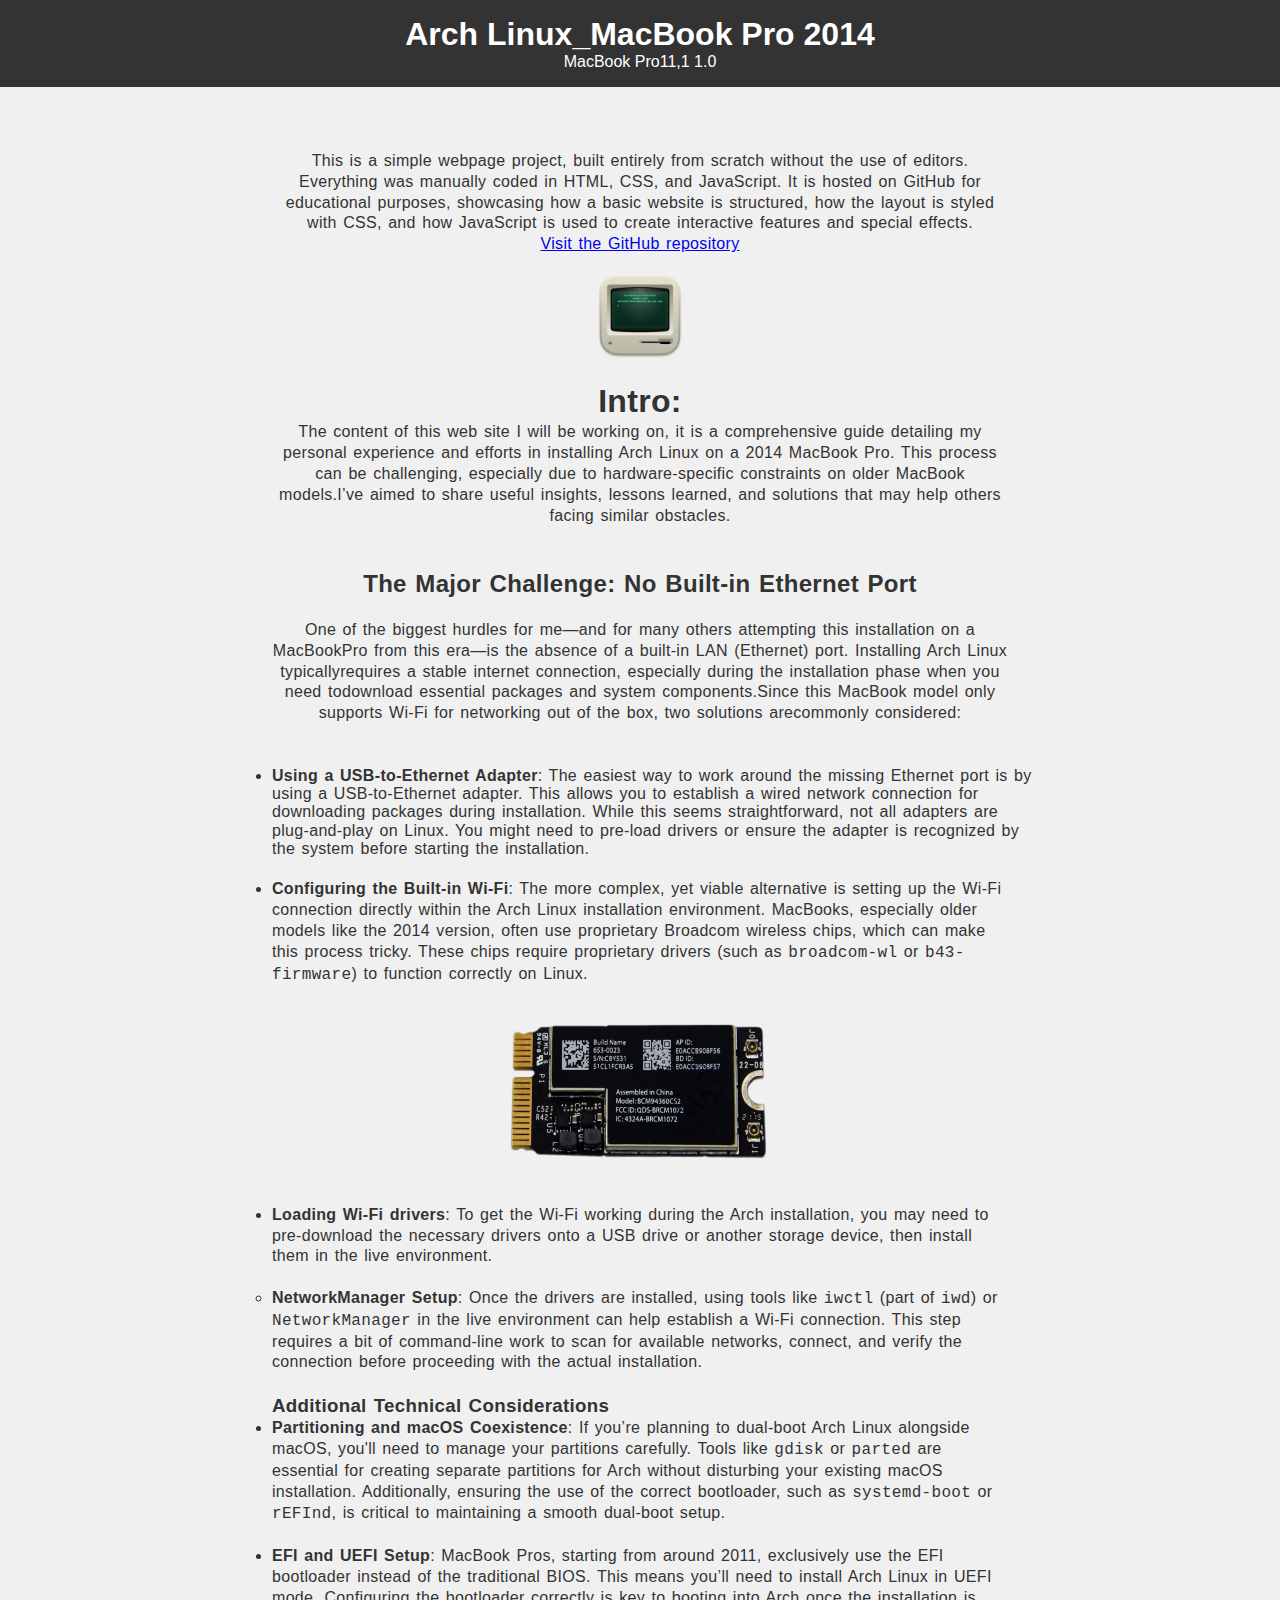
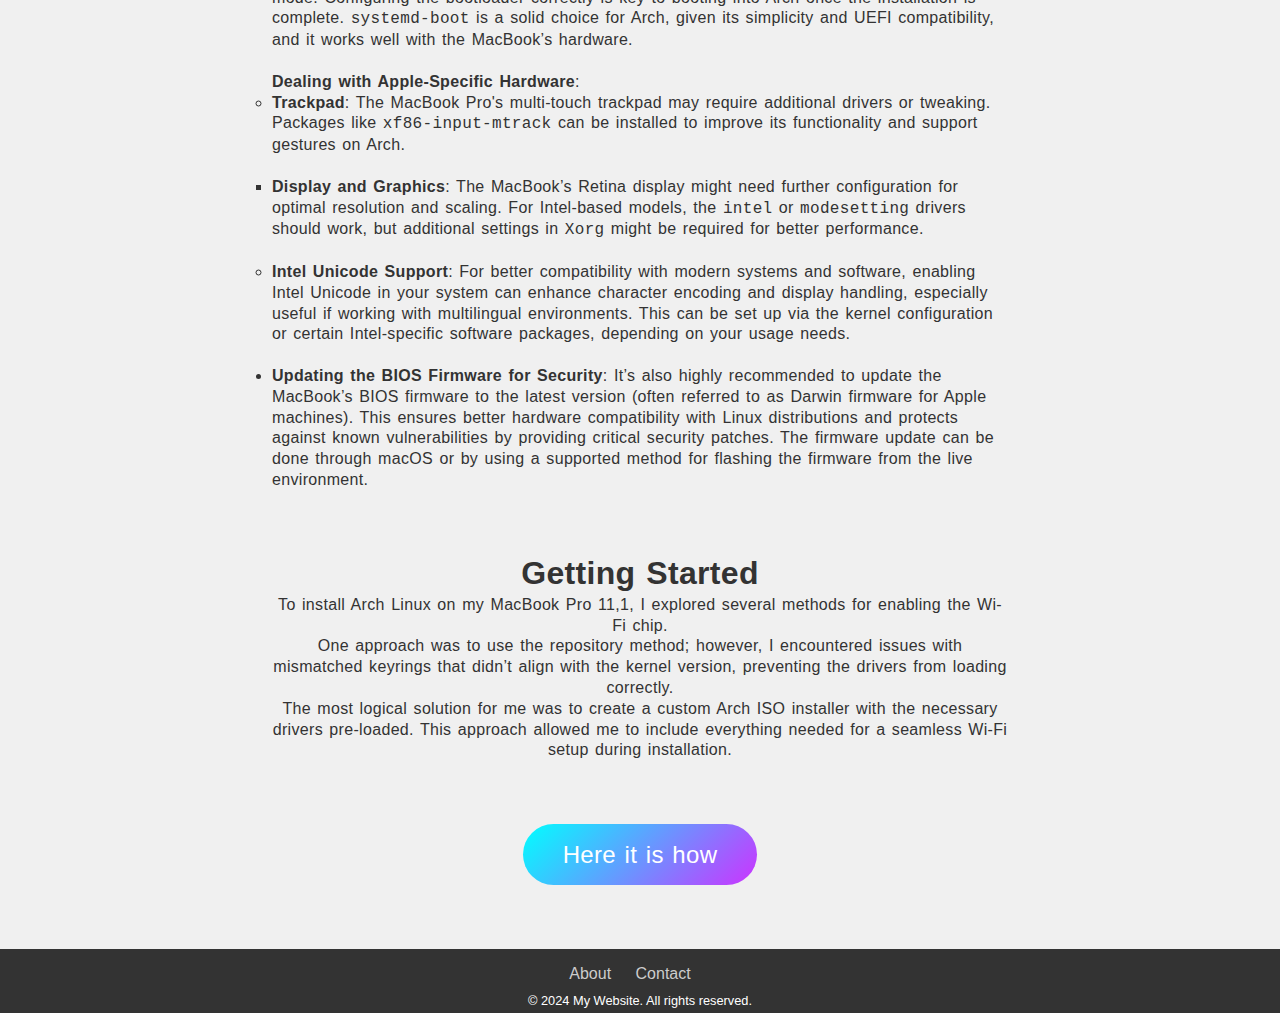
==== index.html @ cce220aa "css button gradient, bcm43img, containers hit area sorted" ====
<!DOCTYPE html>
<html lang="en">
<head>
    <meta charset="UTF-8">
    <meta name="viewport" content="width=device-width, initial-scale=1.0">
    <title>My Website</title>
    <link rel="stylesheet" href="css/layout.css">
    <link rel="stylesheet" href="css/animations.css">
    <link rel="stylesheet" href="css/logo.css">
    <link rel="stylesheet" href="css/utils.css">
    <link rel="stylesheet" href="css/glow-button.css">
    <link rel="stylesheet" href="css/img.css">

    <!--   <link rel="stylesheet" href="css/blend-image.css"> -->
 <!-- Gsap library from CDN -->
    <script src="https://cdnjs.cloudflare.com/ajax/libs/gsap/3.12.2/gsap.min.js"></script>
</head>
<body>
    <header>
        <h1>Arch Linux_MacBook Pro 2014</h1>
        <p> MacBook Pro11,1  1.0</p>
    </header>

    <main>
        <p>This is a simple webpage project, built entirely from scratch without the use of editors. Everything was manually coded in HTML, CSS, and JavaScript. It is hosted on GitHub for educational purposes, showcasing how a basic website is structured, how the layout is styled with CSS, and how JavaScript is used to create interactive features and special effects.</p>
          <a href="https://github.com/jekomaster/jekomaster.github.io.git" target="_blank">Visit the GitHub repository</a></p>
          <div class="logo-hit-area"id="logo-container">
            <img src="images/logo.png" alt="Logo" class="logo-animation" id="logo" draggable="false">
          </div>
          <h1>Intro:</h1>
          <p align="center">The content of this web site I will be working on, it is a comprehensive guide
detailing my personal experience and efforts in installing Arch Linux
on a 2014 MacBook Pro. This process can be challenging, especially
due to hardware-specific constraints on older MacBook models.I’ve
aimed to share useful insights, lessons learned, and solutions that
may help others facing similar obstacles.</p><br></br>
<h2 class="western" align="center">The Major Challenge: No Built-in
  Ethernet Port</h2></br>
<p align="center">One of the biggest hurdles for me—and for many
others attempting this installation on a MacBookPro from this era—is
the absence of a built-in LAN (Ethernet) port. Installing Arch Linux
typicallyrequires a stable internet connection, especially during the
installation phase when you need todownload essential packages and
system components.Since this MacBook model only supports Wi-Fi for
networking out of the box, two solutions arecommonly considered:</p>
<p align="center"><br/>
<br/>

</p>
<ul>
	<li><p align="left" style="line-height: 115%; margin-right: -0.25in; margin-bottom: 0in; background: transparent; page-break-before: auto">
	<strong>Using a USB-to-Ethernet Adapter</strong>: The easiest way to
	work around the missing Ethernet port is by using a USB-to-Ethernet
	adapter. This allows you to establish a wired network connection for
	downloading packages during installation. While this seems
	straightforward, not all adapters are plug-and-play on Linux. You
	might need to pre-load drivers or ensure the adapter is recognized
	by the system before starting the installation. 
    </p></br>
	</p>
	<p align="justify" style="margin-bottom: 0in"></p></li>
	<li><p align="left" style="margin-bottom: 0in"><strong>Configuring
	the Built-in Wi-Fi</strong>: The more complex, yet viable
	alternative is setting up the Wi-Fi connection directly within the
	Arch Linux installation environment. MacBooks, especially older
	models like the 2014 version, often use proprietary Broadcom
	wireless chips, which can make this process tricky. These chips
	require proprietary drivers (such as <code>broadcom-wl</code> or
	<code>b43-firmware</code>) to function correctly on Linux. 
	</p></li>
</ul>
    <div class="logo-hit-area">
     <img id="sourceImage" src="images/bcm4360.png" class="resized-image" draggable="false">
    </div>
    <!-- <canvas id="canvas"></canvas>    -->
  </li>
		</p>
	<ul>
		<li><p align="left" style="margin-bottom: 0in"><strong>Loading
		Wi-Fi drivers</strong>: To get the Wi-Fi working during the Arch
		installation, you may need to pre-download the necessary drivers
		onto a USB drive or another storage device, then install them in
		the live environment. 
		</p></li>
	</ul>
</ul>
<p align="left" style="margin-bottom: 0in"><br/>
</p>
<ul>
	<ul>
		<li><p align="left"><strong>NetworkManager Setup</strong>: Once the
		drivers are installed, using tools like <code>iwctl</code> (part of
		<code>iwd</code>) or <code>NetworkManager</code> in the live
		environment can help establish a Wi-Fi connection. This step
		requires a bit of command-line work to scan for available networks,
		connect, and verify the connection before proceeding with the
		actual installation. 
      </p></br>
		<p align="justify"></p></li>
	</ul>
</ul>
<h3 class="western" align="left">Additional Technical Considerations</h3>
<ul>
	<li><p align="left" style="margin-bottom: 0in"><strong>Partitioning
	and macOS Coexistence</strong>: If you’re planning to dual-boot
	Arch Linux alongside macOS, you'll need to manage your partitions
	carefully. Tools like <code>gdisk</code> or <code>parted</code> are
	essential for creating separate partitions for Arch without
	disturbing your existing macOS installation. Additionally, ensuring
	the use of the correct bootloader, such as <code>systemd-boot</code>
	or <code>rEFInd</code>, is critical to maintaining a smooth
	dual-boot setup. 
    </p></br>
	<p align="left" style="margin-bottom: 0in"></p></li>
	<li><p align="left" style="margin-bottom: 0in"><strong>EFI and UEFI
	Setup</strong>: MacBook Pros, starting from around 2011, exclusively
	use the EFI bootloader instead of the traditional BIOS. This means
	you’ll need to install Arch Linux in UEFI mode. Configuring the
	bootloader correctly is key to booting into Arch once the
	installation is complete. <code>systemd-boot</code> is a solid
	choice for Arch, given its simplicity and UEFI compatibility, and it
	works well with the MacBook’s hardware. 
	</p></li>
</ul>
<p align="left" style="margin-bottom: 0in"><br/>
<ul>
	<li style="display: block"><p align="left" style="margin-bottom: 0in">
	<strong>Dealing with Apple-Specific Hardware</strong>: 
	</p>
	<ul>
		<li><p align="left" style="margin-bottom: 0in"><strong>Trackpad</strong>:
		The MacBook Pro's multi-touch trackpad may require additional
		drivers or tweaking. Packages like <code>xf86-input-mtrack</code>
		can be installed to improve its functionality and support gestures
		on Arch. 
		</p></li></br>
	<ul>
		<li><p align="left" style="margin-bottom: 0in"><strong>Display and
		Graphics</strong>: The MacBook’s Retina display might need
		further configuration for optimal resolution and scaling. For
		Intel-based models, the <code>intel</code> or <code>modesetting</code>
		drivers should work, but additional settings in <code>Xorg</code>
		might be required for better performance. 
		</p>
		<p align="left"></p></li>
	</ul>
</ul>
<br/>
	<ul>
		<li><p align="left" style="margin-bottom: 0in"><strong>Intel Unicode Support</strong>: For better compatibility with modern systems and software, enabling Intel Unicode in your system can enhance character encoding and display handling, especially useful if working with multilingual environments. This can be set up via the kernel configuration or certain Intel-specific software packages, depending on your usage needs.
		</p>
		<p align="left"></p></li>
	</ul>
</ul>
<br/>
<ul>
<li><p align="left" style="margin-bottom: 0in"><strong>Updating the BIOS Firmware for Security</strong>: It’s also highly recommended to update the MacBook’s BIOS firmware to the latest version (often referred to as Darwin firmware for Apple machines). This ensures better hardware compatibility with Linux distributions and protects against known vulnerabilities by providing critical security patches. The firmware update can be done through macOS or by using a supported method for flashing the firmware from the live environment.		</p>
		<p align="left"></p></li>
	</ul>
</ul>
<h2 class="western" align="left"><br/>
<br/>
</h2>
<ul>
  <h1>Getting Started</h1>
<p>To install Arch Linux on my MacBook Pro 11,1, I explored several methods for enabling the Wi-Fi chip.
<br>
One approach was to use the repository method; however, I encountered issues with mismatched keyrings that didn’t align with the kernel version, preventing the drivers from loading correctly.<br>
The most logical solution for me was to create a custom Arch ISO installer with the necessary drivers pre-loaded. This approach allowed me to include everything needed for a seamless Wi-Fi setup during installation.</p>
	</ul>
</ul>
<h2 class="western" align="left"><br/>
<br/>
</h2>
 <div class="button-container">
        <a href="nextpage.html" class="glow-button">
            <span>Here it is how</span>
        </a>
    </div>
</body>
</html>
             <!-- Link to the folder -->
             <!-- <p>
           <a href="data/doc.txt">Data Files</a> --This links to the "data" folder -->
    </main>

    <footer>
       <nav>
        <ul>
            <li><a href="about.html">About</a></li>
            <li><a href="contact.html">Contact</a></li>
<!--            <li><a href="portfolio.html">Portfolio</a></li> -->
        </ul>
    </nav>
        <p>© 2024 My Website. All rights reserved.</p>
    </footer>

    <script type="module" src="js/main.js"></script>
      <script src="js/dark-mode.js"></script>


</body>
</html>
---- css/layout.css ----
/* layout.css */
body {
    font-family: Arial, sans-serif;
    margin: 0;
    padding: 0;
    background-color: #f0f0f0;
    color: #333;
}

header {
    background-color: #333;
    color: #fff;
    text-align: center;
    padding: 1em 0;
}

/* Dark Mode Styles */
body.dark-mode {
    background-color: #121212; /* Dark background */
    color: #f0f0f0; /* Light text */
}

header.dark-mode, footer.dark-mode {
    background-color: #1f1f1f; /* Darker header/footer background */
    color: #f0f0f0;
}

main {
    margin: 2em auto;
    padding: 2em;
    max-width: 800px;
    font-size: 16px;
    line-height: 1.3;
    font-family: 'Arial', sans-serif;
    text-align: center;
    text-indent: 0em;
  /*  background-color: #f0f0f0; */
  /*  border: 1px solid #333; */
  /*  box-shadow: 0 1px 8px rgba(0, 0, 0, 0.1); */
    letter-spacing: 0.02em;
    word-spacing: 0.1em;
}
    
/* Ensure the content area grows and takes the remaining space */
#content {
    flex-grow: 1;
}

/* Style the footer */
footer {
    background-color: #333;
    color: #fff;
    text-align: center;
    padding: 1em 0;
    width: 100%;
    bottom: 0;
}

/* Additional styling for the footer */
footer nav ul {
    list-style-type: none;
    padding: 0;
    margin: 0;
}

footer nav ul li {
    display: inline;
    margin-right: 20px;
}

footer nav a {
    text-decoration: none;
    color: #ccc;
}

footer nav a:hover {
    text-decoration: underline;
}

footer p {
    margin-top: 10px;
    font-size: 0.8em;
}    margin-right: 0;
}

footer nav a {
    text-decoration: none;
    color: #773;
}

footer nav a:hover {
    text-decoration: underline;
}

footer p {
    margin-top: 10px;
    font-size: 0.8em; /* Corrected font size */
}
---- css/animations.css ----
/* animations.css */
/* Define the bounce animation */
@keyframes bounce {
    0%, 100% {
        transform: translateY(0);
    }
    50% {
        transform: translateY(-30px); /* Bounce up */
    }
}

.bounce {
    animation: bounce 0.8s ease-in-out;
}

/* Style for explosion particles */
.particle {
    position: absolute;
    width: 10px;
    height: 10px;
    background-color: yellow;
    border-radius: 80%;
    box-shadow: 0 0 10px #00ffff, 0 0 20px #00ffff, 0 0 30px #00ffff;
}
---- css/logo.css ----
/* logo.css */
/* Add padding around the logo to increase clickable area */
.logo-hit-area {
    padding: 10px;
    display: inline-block;
    user-select: none; /* Prevent text selection */
    cursor: pointer;
}

img {
    max-width: 100px;
    cursor: pointer;
}
---- css/utils.css ----
/* utils.css */
* {
    margin: 0;
    padding: 0;
    box-sizing: border-box;
}

.user-select-none {
    user-select: none;
}

.text-center {
    text-align: center;
}
---- css/glow-button.css ----
/*body {
    background-color: #000; /* Dark background for contrast */
/*    display: flex;

/* General body styling 
body {
    background-color: #000; /* Dark background color for contrast (black) */
/*    display: flex; /* Flexbox layout to center the button */
/*    justify-content: center; /* Horizontally centers the button */
/*    align-items: center; /* Vertically centers the button */
/*    height: 100vh; /* Full viewport height */
/*    margin: 0; /* Remove default margins */
/*    font-family: Arial, sans-serif; /* Apply a standard font */
/*} 

/* Container for centering the button */
.button-container {
    text-align: center; /* Centers the text inside the container */
}

/* Styling for the button */
.glow-button {
    display: inline-block; /* Makes the button behave like an inline block */
    
    /* Gradient background color - you can change the colors here */
   background: linear-gradient(135deg, #0ff, #cc33ff); /* A colorful gradient: yellow, pink, and purple */
    :white-space: nowrap;
    padding: 15px 40px; /* Padding around the button text, first value is vertical (top/bottom), second is horizontal (left/right) */
    
    border-radius: 50px; /* Makes the button rounded */
    
    font-size: 24px; /* Size of the button text */
    
    color: #fff; /* White text color */
    
    text-decoration: none; /* Remove the underline from the button link */
    
    /* Shadow around the button - customize for different glow colors */
/*    box-shadow: 0px 4px 15px rgba(255, 204, 0, 0.8), /* Yellow glow */
/*                0px 6px 20px rgba(204, 51, 255, 0.8); /* Purple glow */
    
/*    position: relative; /* Required for the glow effect */
    
    /* Transition for smooth effects when hovering */
/*    transition: transform 0.3s ease, box-shadow 0.3s ease;
}

/* Hover state for the button - when a user moves the cursor over it */
.glow-button:hover {
    transform: scale(1.05); /* Slightly enlarges the button when hovered */
    
    /* Make the shadow stronger on hover */
    box-shadow: 0px 8px 25px rgba(255, 204, 0, 1), /* Brighter yellow */
                0px 12px 30px rgba(204, 51, 255, 1); /* Brighter purple */
}

/* Text inside the button */
.glow-button span {
    position: relative; /* To ensure the text stays above the background effects */
    z-index: 1; /* Ensures the text is above the glow background */
}

/* Glow effect around the button */
/*.glow-button::before {
    content: ''; /* Creates an empty element before the button to hold the glow effect */
    
/*    position: absolute; /* Absolutely positions it relative to the button */
/*    top: 0; /* Aligns to the top of the button */
/*    left: 0; /* Aligns to the left of the button */
    
/*    width: 100%; /* Full width of the button */
/*    height: 100%; /* Full height of the button */
    
/*    border-radius: 50px; /* Matches the rounded corners of the button */
    
    /* Creates a radial glow effect */
/*    background: radial-gradient(circle at 50% 50%, rgba(255, 255, 255, 0.5), transparent 50%);
    
    filter: blur(10px); /* Blurs the glow effect to create a smooth shine */
    
/*    z-index: 0; /* Places this behind the text but on top of the button */
    
/*    transition: opacity 0.3s ease; /* Smooth transition for the glow when hovering */
/*}

/* Change the glow's opacity when the button is hovered */
/*.glow-button:hover::before {
    opacity: 0.8; /* Makes the glow more visible on hover */
/*}
---- css/img.css ----
/* Ensure normal arrow cursor on hover */
#sourceImage {
    cursor: default; /* This forces the cursor to stay as the default pointer */
}
/* Ensure normal arrow cursor on the container and transparent areas */
.logo-hit-area {
    cursor: default; /* Ensures arrow cursor over the whole container, including image's transparent areas */
}

/*Explanation:
By applying cursor: default; 
to both the image (#sourceImage) and its container (.logo-hit-area),
you ensure that the cursor stays as the default arrow, 
even when it hovers over the transparent portions of the image.*/


.resized-image {
    max-width: 280px; /* Set maximum width */
    width: 100%;      /* Allow scaling based on parent container */
    height: auto;     /* Maintain aspect ratio */
    display: block;   /* Make the image a block element */
    margin: 20px auto; /* Center the image horizontally */
}
---- css/blend-image.css ----
/* Container for the image with overlay */
.overlay-container {

/* Container for the blended image */
.blend-container {
    position: relative;
    display: inline-block;
}


.blend-container img {
    width: 300px;
    height: auto;
    mix-blend-mode: lighten; /* or overlay, darken, lighten */
    display: block;
    margin: 20px auto;
    box-shadow: 0 4px 8px rgba(0, 0, 0, 1); /* Optional: shadow for depth */
    border-radius: 8px;
}
/* Optional: Adding a slight shadow or border to separate the image more clearly */
.blend-container img {
    box-shadow: 0 4px 8px rgba(0, 0, 0, 1); /* Optional shadow for depth */
    border-radius: 8px; /* Optional: rounding corners */
}
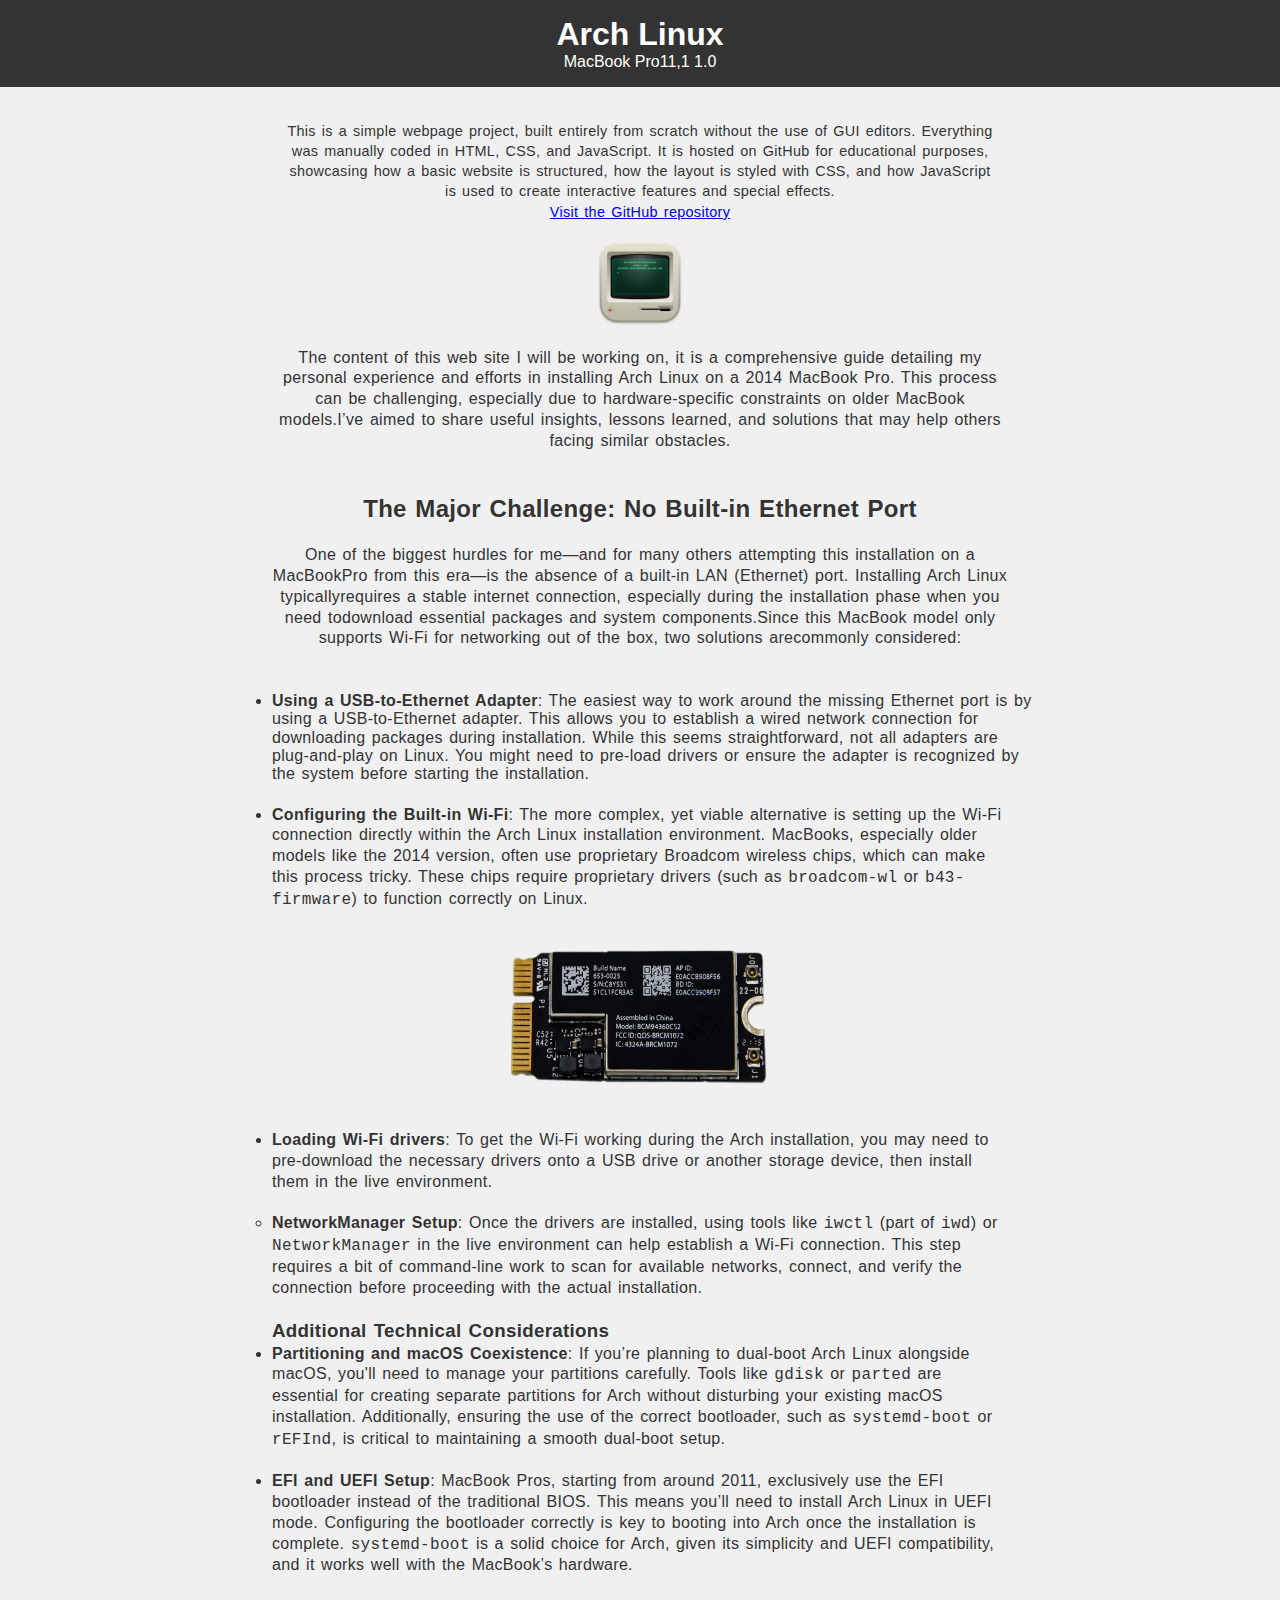
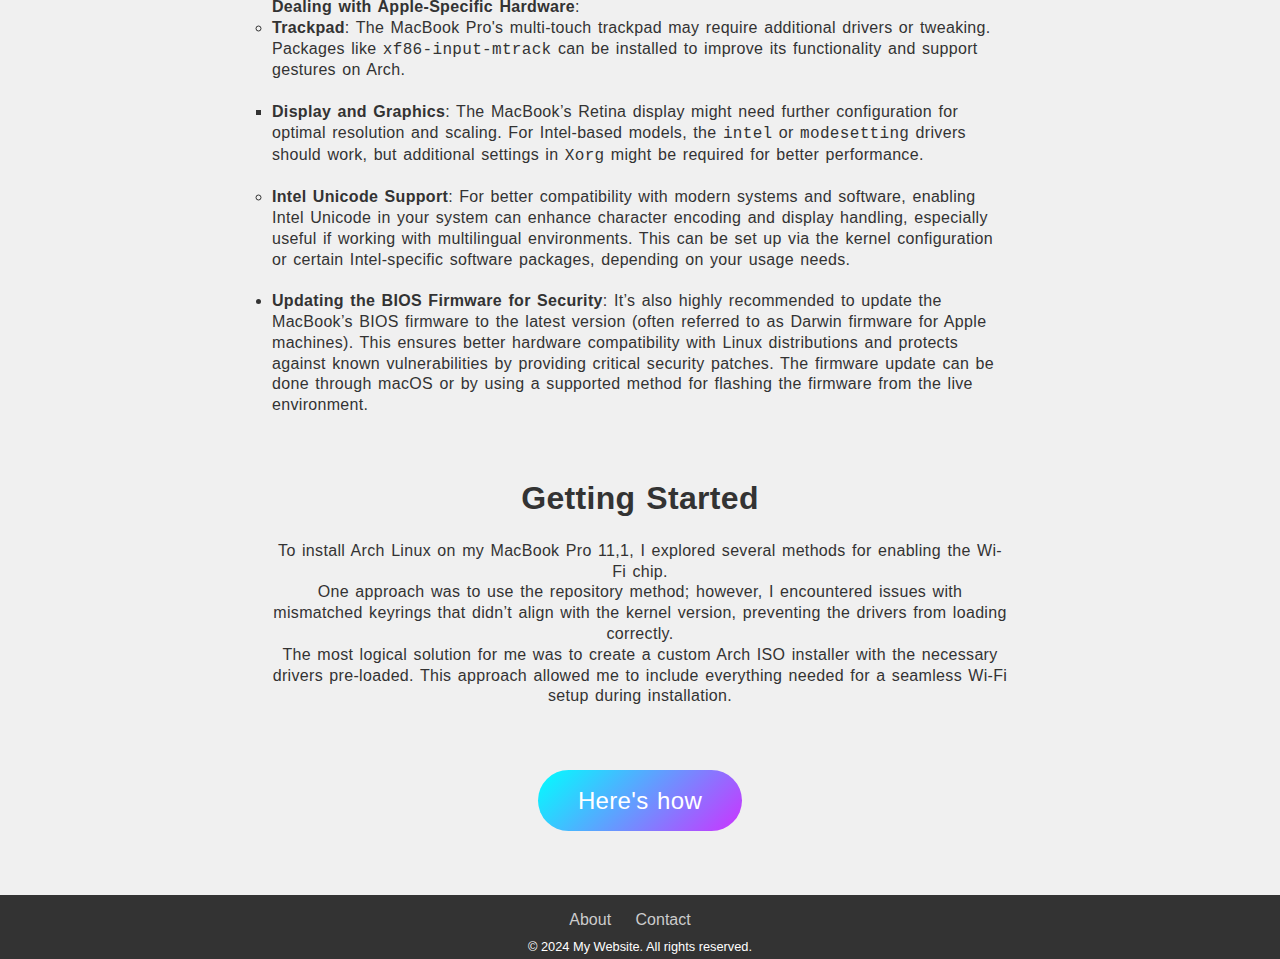
==== commit d6ff0185: "txt-section.css" ====
--- a/index.html
+++ b/index.html
@@ -10,24 +10,26 @@
     <link rel="stylesheet" href="css/utils.css">
     <link rel="stylesheet" href="css/glow-button.css">
     <link rel="stylesheet" href="css/img.css">
-
+    <link rel="stylesheet" href="css/txt-section.css">
     <!--   <link rel="stylesheet" href="css/blend-image.css"> -->
  <!-- Gsap library from CDN -->
     <script src="https://cdnjs.cloudflare.com/ajax/libs/gsap/3.12.2/gsap.min.js"></script>
 </head>
 <body>
     <header>
-        <h1>Arch Linux_MacBook Pro 2014</h1>
+        <h1>Arch Linux</h1>
         <p> MacBook Pro11,1  1.0</p>
     </header>
 
     <main>
-        <p>This is a simple webpage project, built entirely from scratch without the use of editors. Everything was manually coded in HTML, CSS, and JavaScript. It is hosted on GitHub for educational purposes, showcasing how a basic website is structured, how the layout is styled with CSS, and how JavaScript is used to create interactive features and special effects.</p>
+      <section class="intro-text">
+        <p>This is a simple webpage project, built entirely from scratch without the use of GUI editors. Everything was manually coded in HTML, CSS, and JavaScript. It is hosted on GitHub for educational purposes, showcasing how a basic website is structured, how the layout is styled with CSS, and how JavaScript is used to create interactive features and special effects.</p>
           <a href="https://github.com/jekomaster/jekomaster.github.io.git" target="_blank">Visit the GitHub repository</a></p>
+          </section>
           <div class="logo-hit-area"id="logo-container">
             <img src="images/logo.png" alt="Logo" class="logo-animation" id="logo" draggable="false">
           </div>
-          <h1>Intro:</h1>
+          <h1></h1>
           <p align="center">The content of this web site I will be working on, it is a comprehensive guide
 detailing my personal experience and efforts in installing Arch Linux
 on a 2014 MacBook Pro. This process can be challenging, especially
@@ -163,6 +165,7 @@
 </h2>
 <ul>
   <h1>Getting Started</h1>
+  <br>
 <p>To install Arch Linux on my MacBook Pro 11,1, I explored several methods for enabling the Wi-Fi chip.
 <br>
 One approach was to use the repository method; however, I encountered issues with mismatched keyrings that didn’t align with the kernel version, preventing the drivers from loading correctly.<br>
@@ -174,7 +177,7 @@
 </h2>
  <div class="button-container">
         <a href="nextpage.html" class="glow-button">
-            <span>Here it is how</span>
+            <span>Here's how</span>
         </a>
     </div>
 </body>
--- a/css/txt-section.css
+++ b/css/txt-section.css
@@ -0,0 +1,8 @@
+/* CSS to style the specific section below the header */
+.intro-text {
+    margin-top: -30px; /* Adjusts how close this text is to the header */
+    font-size: 0.9em; /* Adjusts font size only for this section (smaller size) */
+    line-height: 1.4; /* Adjust line spacing for better readability */
+    padding: 0 10px; /* Optional padding to adjust space around text */
+}
+
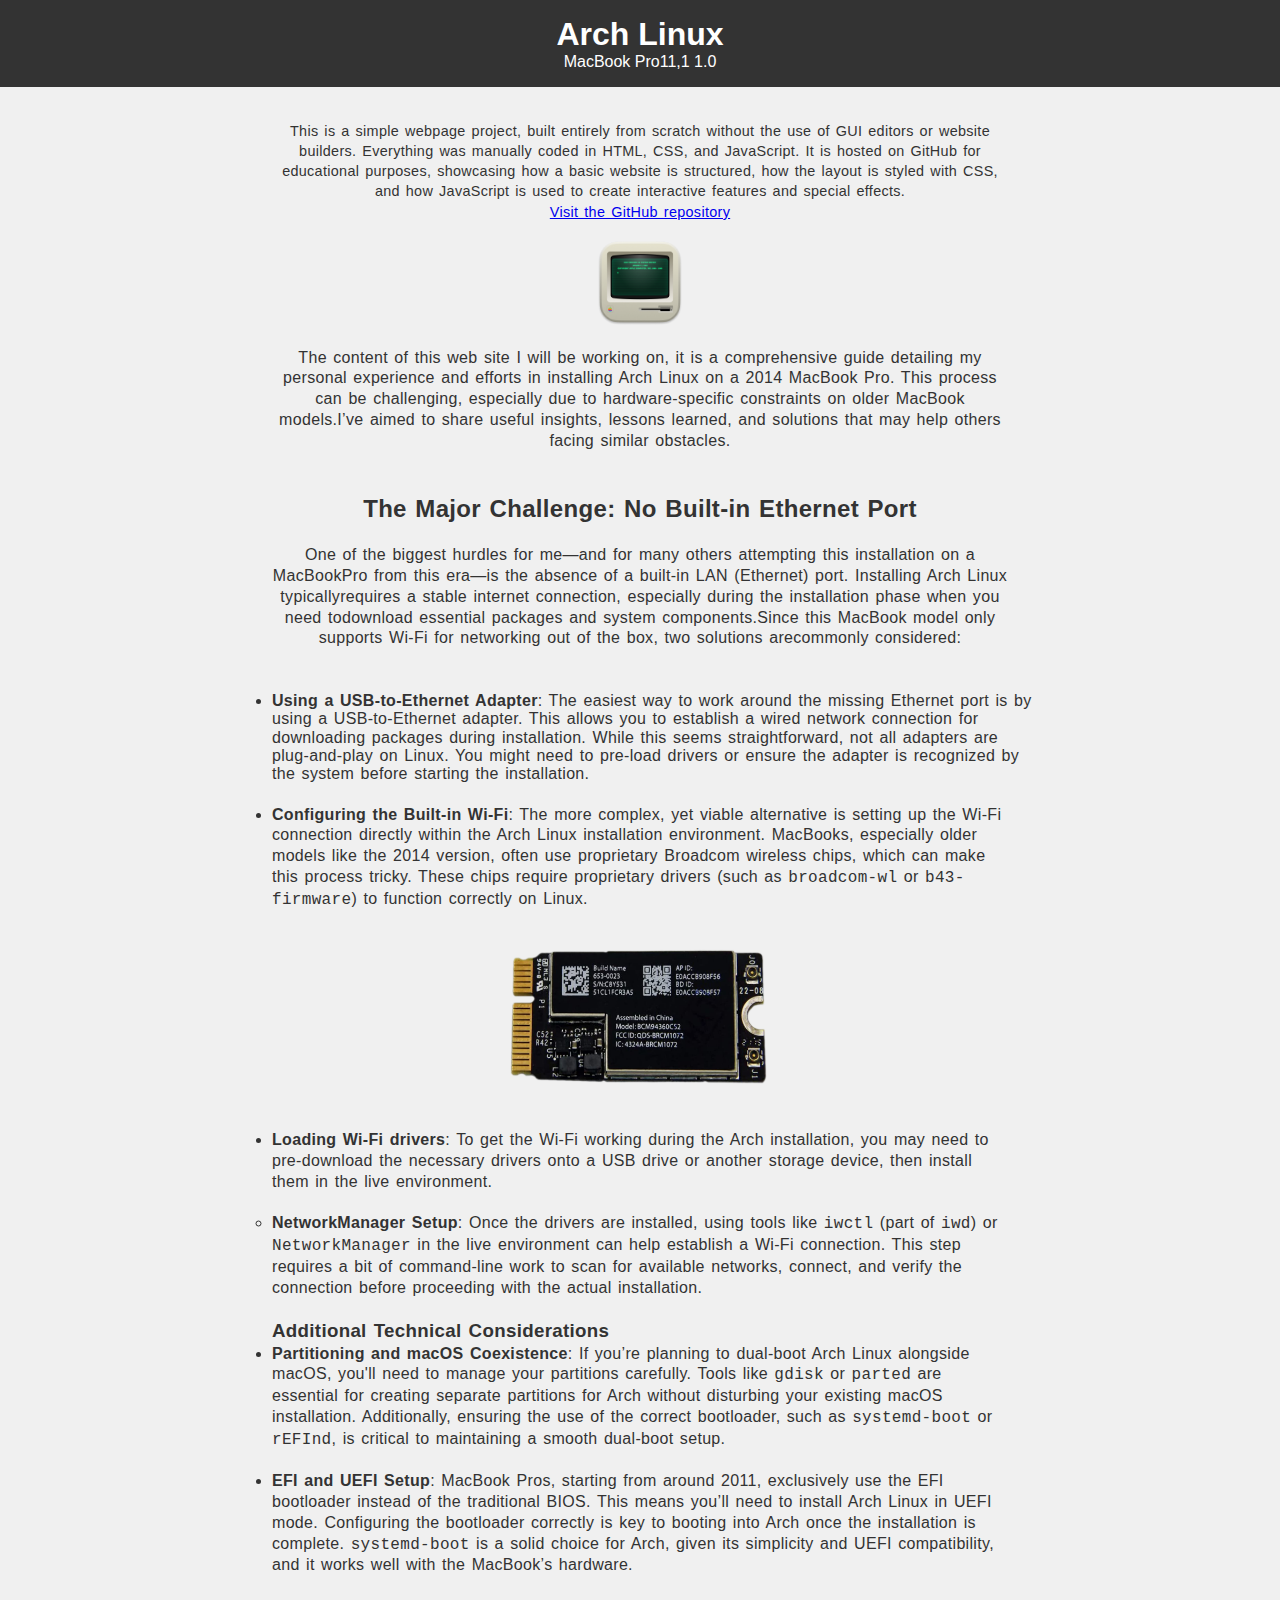
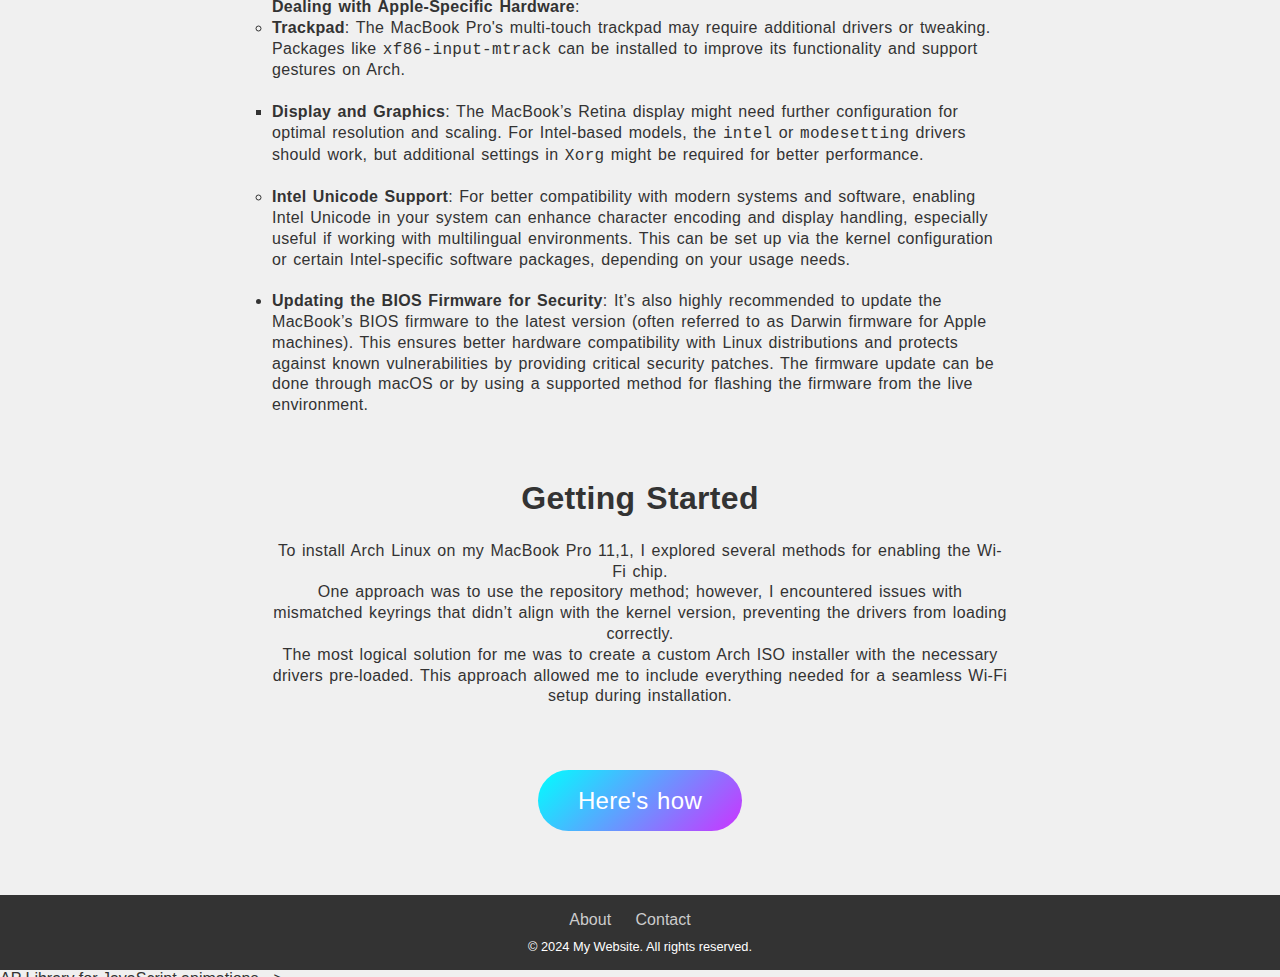
==== commit 8122b89c: ".md, contat.html, about.html" ====
--- a/index.html
+++ b/index.html
@@ -12,7 +12,7 @@
     <link rel="stylesheet" href="css/img.css">
     <link rel="stylesheet" href="css/txt-section.css">
     <!--   <link rel="stylesheet" href="css/blend-image.css"> -->
- <!-- Gsap library from CDN -->
+    <!-- GSAP Library for JavaScript animations -->
     <script src="https://cdnjs.cloudflare.com/ajax/libs/gsap/3.12.2/gsap.min.js"></script>
 </head>
 <body>
@@ -23,7 +23,7 @@
 
     <main>
       <section class="intro-text">
-        <p>This is a simple webpage project, built entirely from scratch without the use of GUI editors. Everything was manually coded in HTML, CSS, and JavaScript. It is hosted on GitHub for educational purposes, showcasing how a basic website is structured, how the layout is styled with CSS, and how JavaScript is used to create interactive features and special effects.</p>
+        <p>This is a simple webpage project, built entirely from scratch without the use of GUI editors or website builders. Everything was manually coded in HTML, CSS, and JavaScript. It is hosted on GitHub for educational purposes, showcasing how a basic website is structured, how the layout is styled with CSS, and how JavaScript is used to create interactive features and special effects.</p>
           <a href="https://github.com/jekomaster/jekomaster.github.io.git" target="_blank">Visit the GitHub repository</a></p>
           </section>
           <div class="logo-hit-area"id="logo-container">
@@ -203,4 +203,4 @@
 
 
 </body>
-</html>
+AP Library for JavaScript animations -->
--- a/css/layout.css
+++ b/css/layout.css
@@ -99,4 +99,36 @@
 
 
 
+/* contact.html
+/* Ensure the page takes up at least the full height of the viewport */
+html, body {
+    height: 100%;
+    margin: 0;
+    padding: 0;
+}
 
+/* The container holding the content */
+body {
+    display: flex;
+    flex-direction: column;
+    justify-content: space-between;
+}
+
+/* Main content will expand to fill the available space */
+main {
+    flex: 1;
+}
+
+/* Ensure the footer stays at the bottom */
+footer {
+    background-color: #333;
+    color: #fff;
+    padding: 1em 0;
+    text-align: center;
+    width: 100%;
+    bottom: 0;
+}
+
+
+
+
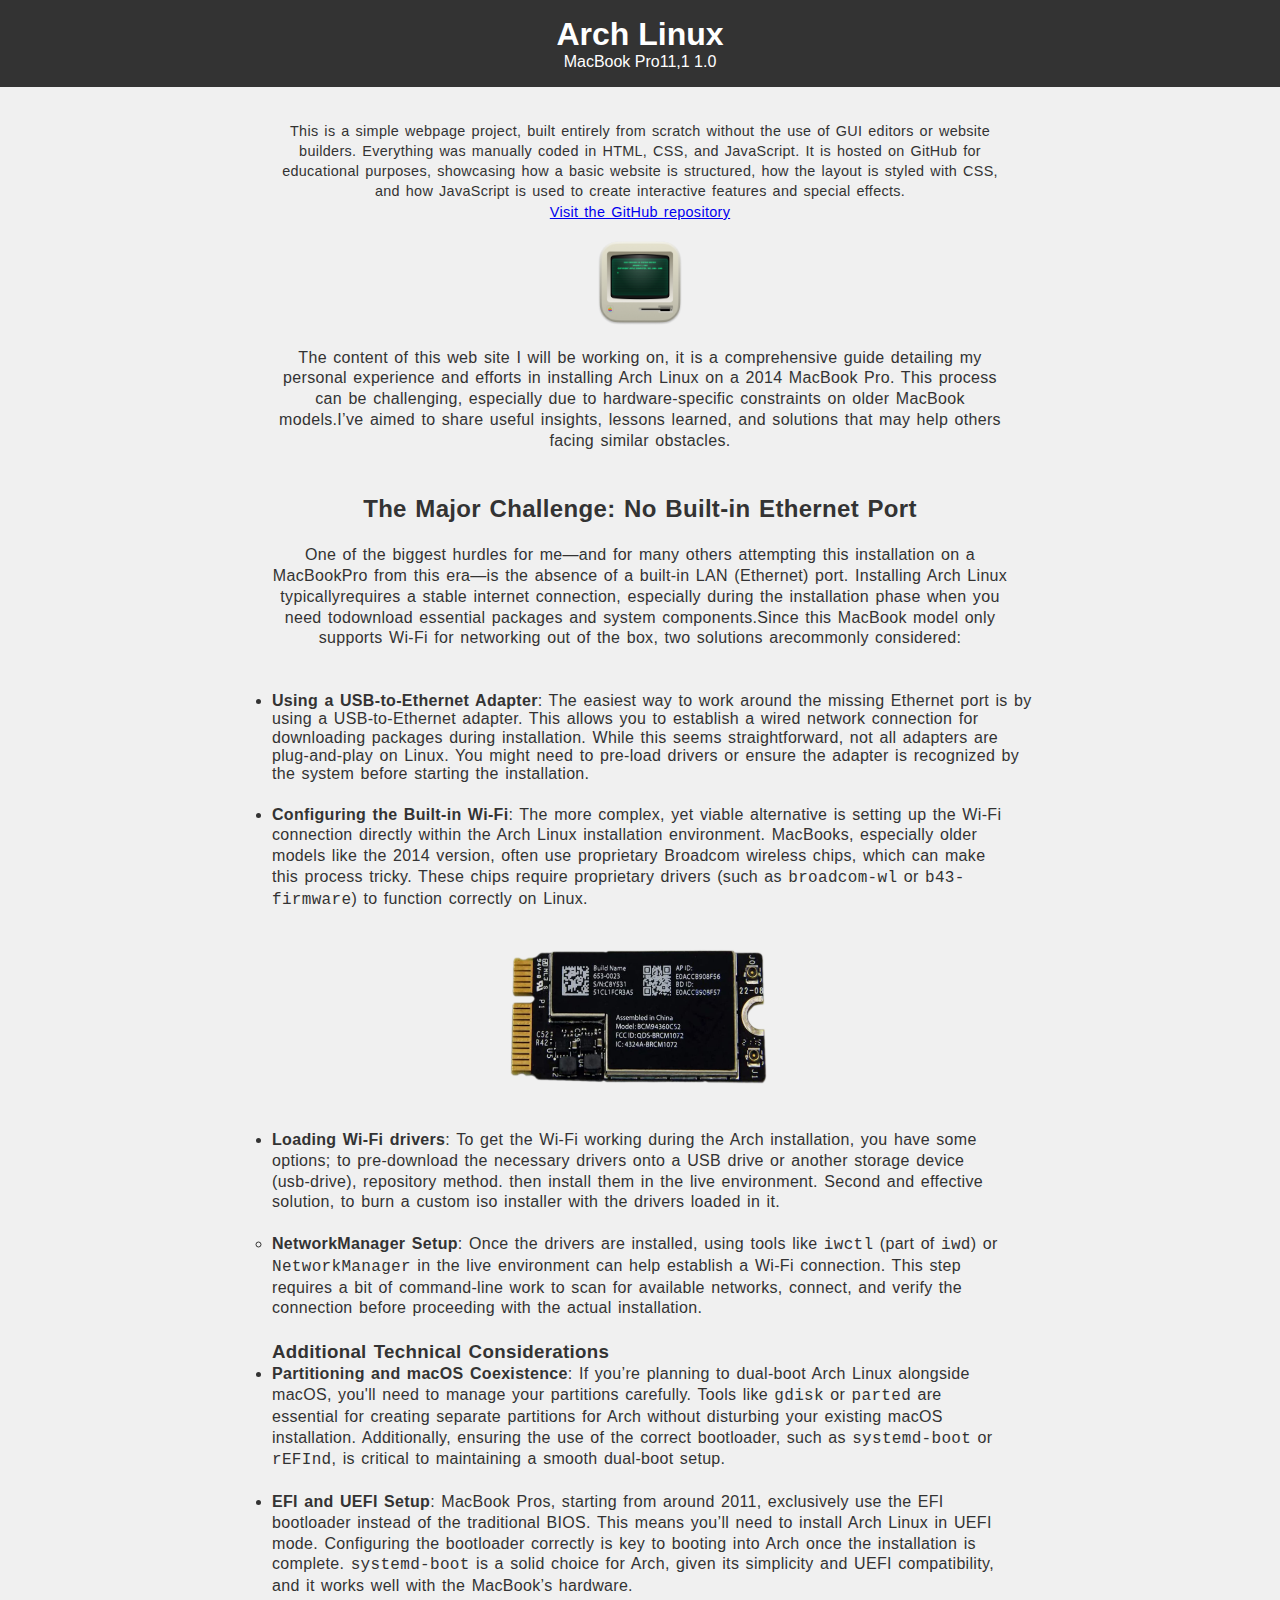
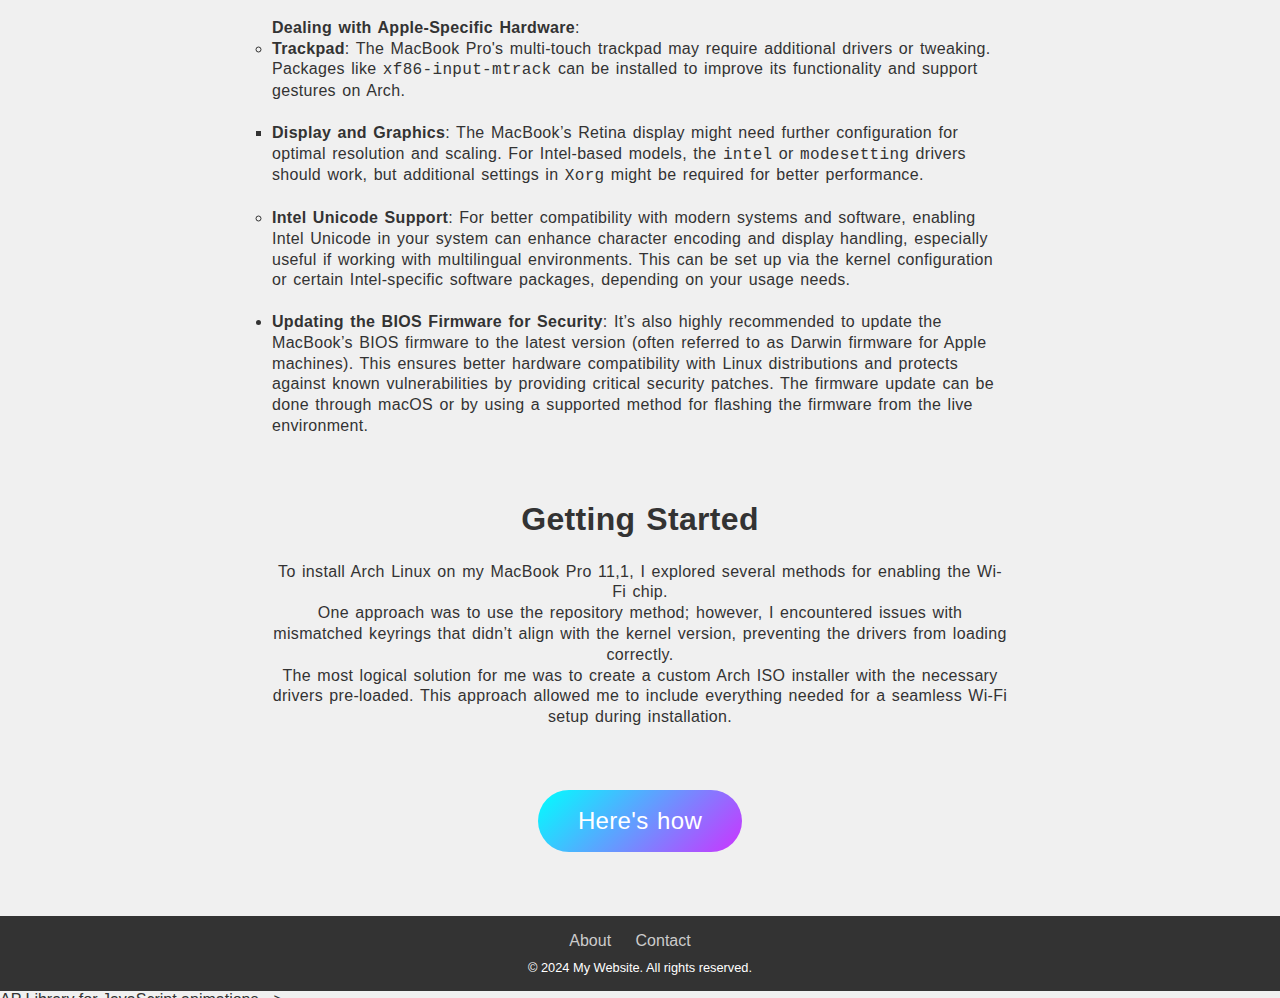
==== commit e33e9ea2: ".md ascii" ====
--- a/index.html
+++ b/index.html
@@ -80,9 +80,9 @@
 	<ul>
 		<li><p align="left" style="margin-bottom: 0in"><strong>Loading
 		Wi-Fi drivers</strong>: To get the Wi-Fi working during the Arch
-		installation, you may need to pre-download the necessary drivers
-		onto a USB drive or another storage device, then install them in
-		the live environment. 
+		installation, you have some options; to pre-download the necessary drivers
+		onto a USB drive or another storage device (usb-drive), repository method. then install them in
+		the live environment. Second and effective solution, to burn a custom iso installer with the drivers loaded in it.
 		</p></li>
 	</ul>
 </ul>
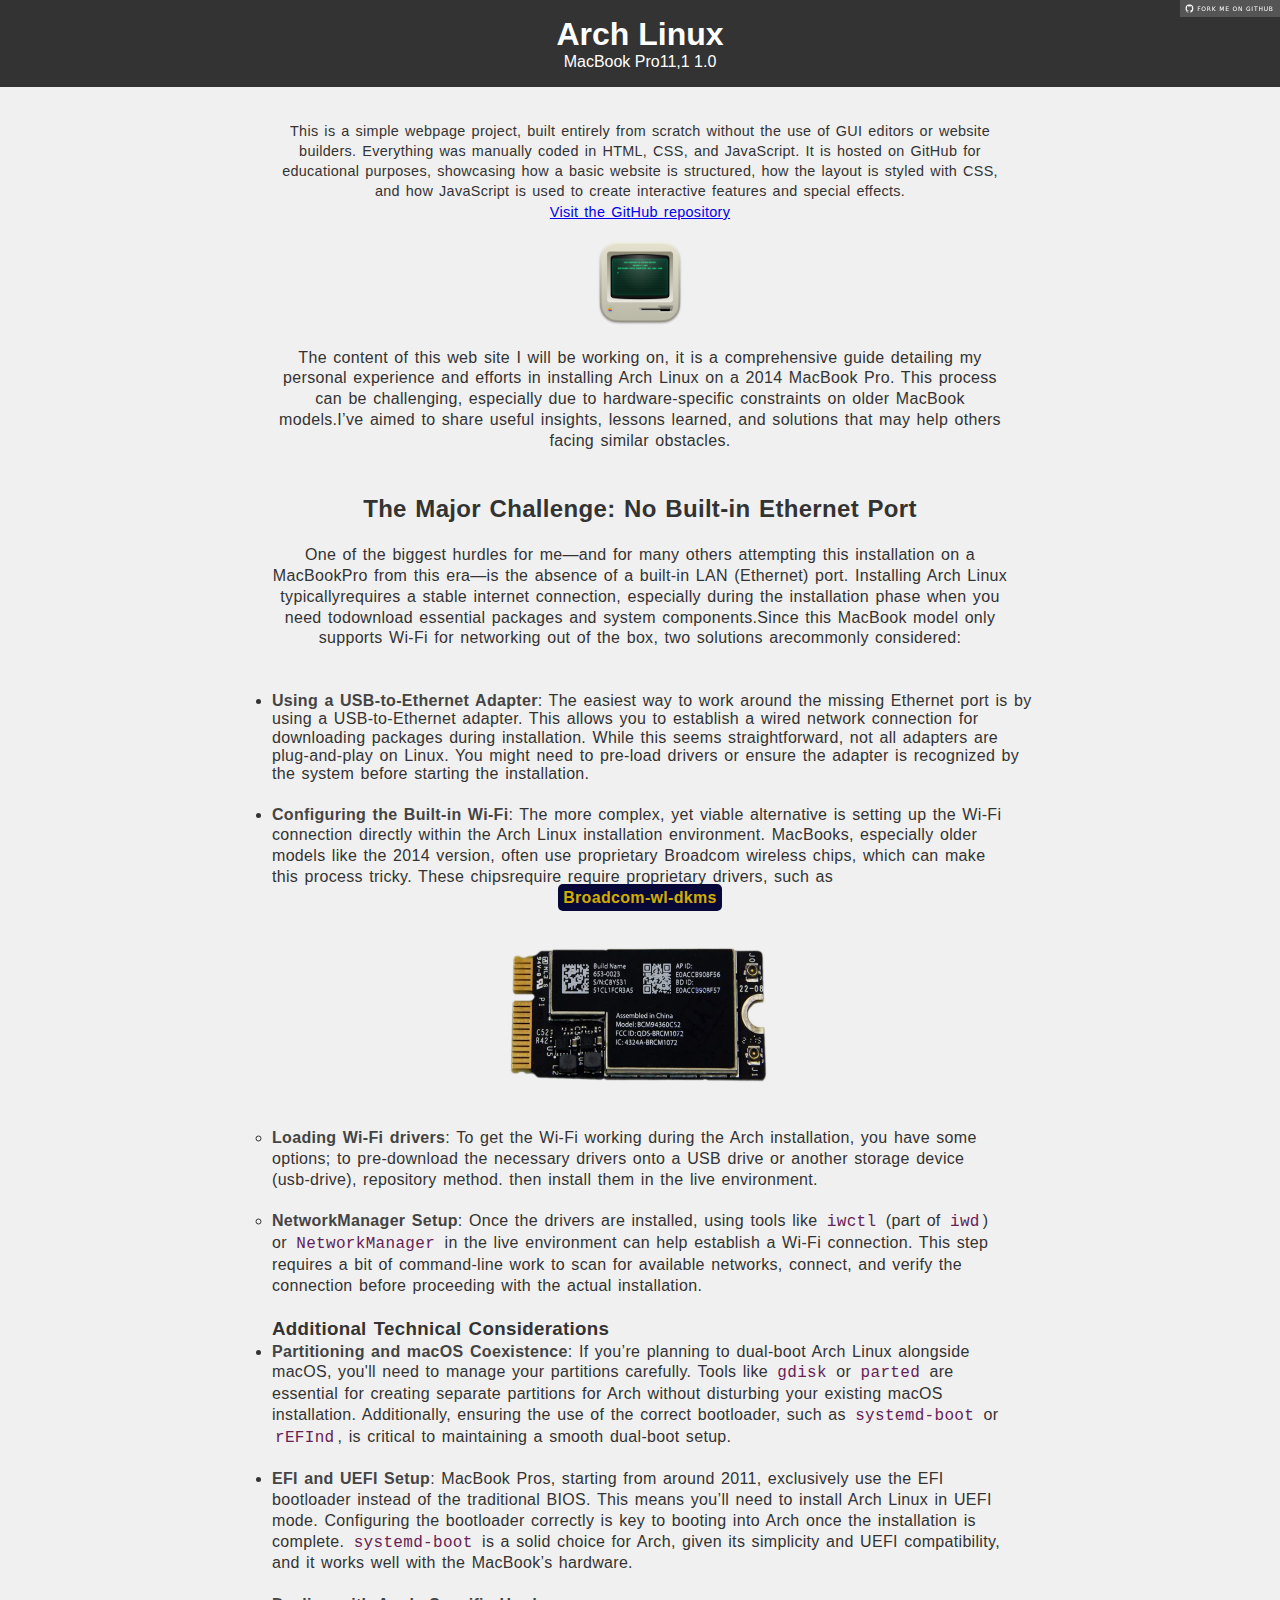
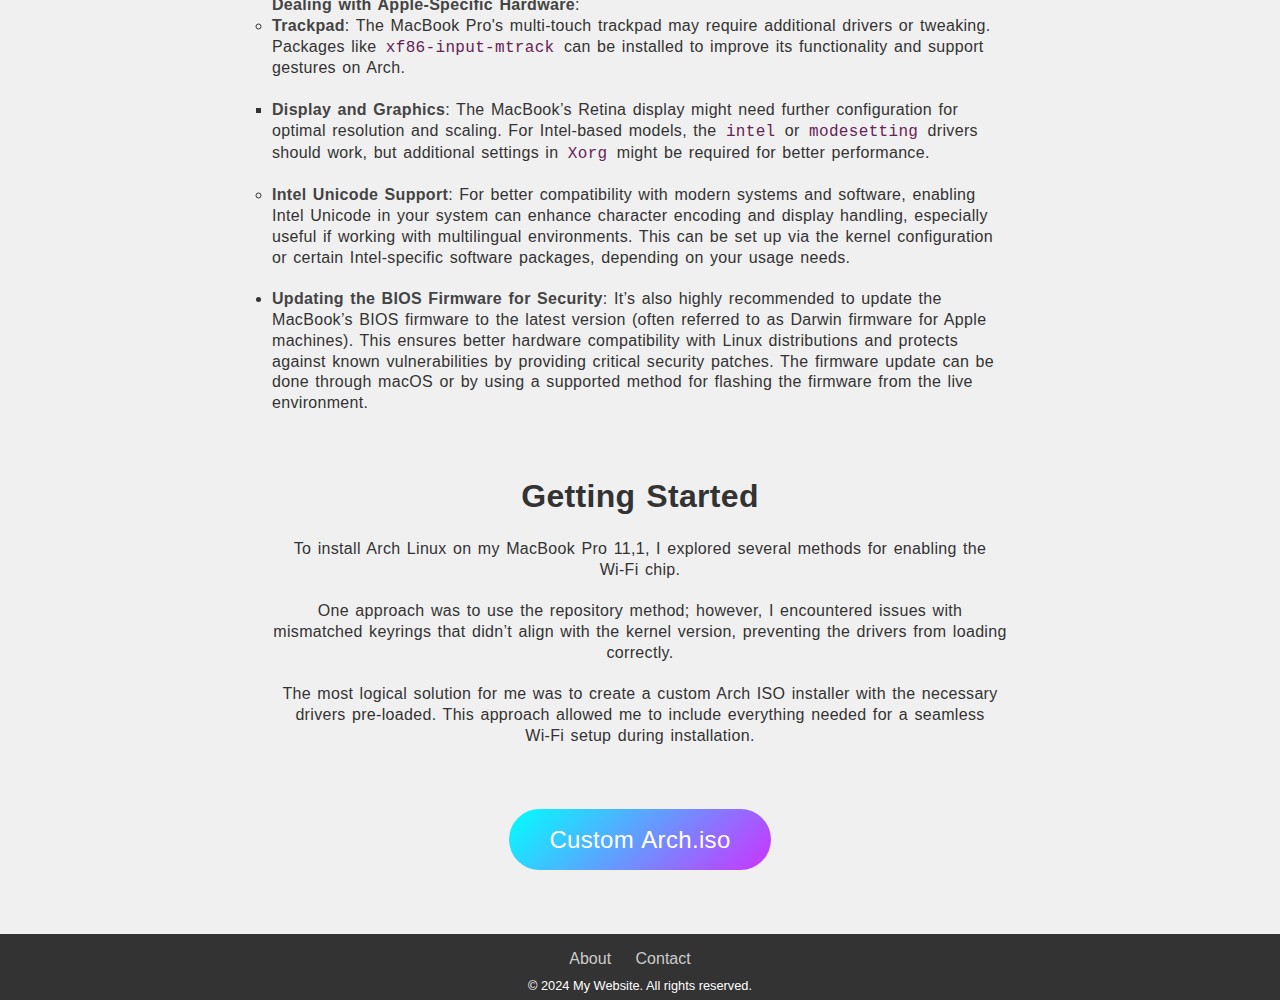
==== commit 8a7238ac: "nextpage" ====
--- a/index.html
+++ b/index.html
@@ -11,6 +11,7 @@
     <link rel="stylesheet" href="css/glow-button.css">
     <link rel="stylesheet" href="css/img.css">
     <link rel="stylesheet" href="css/txt-section.css">
+    <link rel="stylesheet" href="css/code-block.css">
     <!--   <link rel="stylesheet" href="css/blend-image.css"> -->
     <!-- GSAP Library for JavaScript animations -->
     <script src="https://cdnjs.cloudflare.com/ajax/libs/gsap/3.12.2/gsap.min.js"></script>
@@ -20,7 +21,14 @@
         <h1>Arch Linux</h1>
         <p> MacBook Pro11,1  1.0</p>
     </header>
-
+ 
+    <a href="https://github.com/jekomaster/jekomaster.github.io.git">
+      <img
+        style="position: fixed; top: 0; right: -0; border: 0"
+        src="images/fork-me.svg"
+        alt="Fork me on GitHub"
+      />
+    </a>
     <main>
       <section class="intro-text">
         <p>This is a simple webpage project, built entirely from scratch without the use of GUI editors or website builders. Everything was manually coded in HTML, CSS, and JavaScript. It is hosted on GitHub for educational purposes, showcasing how a basic website is structured, how the layout is styled with CSS, and how JavaScript is used to create interactive features and special effects.</p>
@@ -66,11 +74,11 @@
 	alternative is setting up the Wi-Fi connection directly within the
 	Arch Linux installation environment. MacBooks, especially older
 	models like the 2014 version, often use proprietary Broadcom
-	wireless chips, which can make this process tricky. These chips
-	require proprietary drivers (such as <code>broadcom-wl</code> or
-	<code>b43-firmware</code>) to function correctly on Linux. 
-	</p></li>
-</ul>
+	wireless chips, which can make this process tricky. These chipsrequire
+          require proprietary drivers, such as<br><p align="center"> <span class="codeblock"><span class="tag">Broadcom-wl-dkms</span>
+        
+	</li>
+      
     <div class="logo-hit-area">
      <img id="sourceImage" src="images/bcm4360.png" class="resized-image" draggable="false">
     </div>
@@ -82,7 +90,7 @@
 		Wi-Fi drivers</strong>: To get the Wi-Fi working during the Arch
 		installation, you have some options; to pre-download the necessary drivers
 		onto a USB drive or another storage device (usb-drive), repository method. then install them in
-		the live environment. Second and effective solution, to burn a custom iso installer with the drivers loaded in it.
+		the live environment. 
 		</p></li>
 	</ul>
 </ul>
@@ -166,10 +174,10 @@
 <ul>
   <h1>Getting Started</h1>
   <br>
-<p>To install Arch Linux on my MacBook Pro 11,1, I explored several methods for enabling the Wi-Fi chip.
+        <p>To install Arch Linux on my MacBook Pro 11,1, I explored several methods for enabling the<p/> <p>Wi-Fi chip.</p>
 <br>
-One approach was to use the repository method; however, I encountered issues with mismatched keyrings that didn’t align with the kernel version, preventing the drivers from loading correctly.<br>
-The most logical solution for me was to create a custom Arch ISO installer with the necessary drivers pre-loaded. This approach allowed me to include everything needed for a seamless Wi-Fi setup during installation.</p>
+        One approach was to use the repository method; however, I encountered issues with mismatched keyrings that didn’t align with the kernel version, preventing the drivers from loading correctly.<p></p><br>
+          The most logical solution for me was to create a custom Arch ISO installer with the necessary drivers pre-loaded. This approach allowed me to include everything needed for a seamless<p/><p> Wi-Fi setup during installation.</p>
 	</ul>
 </ul>
 <h2 class="western" align="left"><br/>
@@ -177,7 +185,7 @@
 </h2>
  <div class="button-container">
         <a href="nextpage.html" class="glow-button">
-            <span>Here's how</span>
+            <span>Custom Arch.iso</span>
         </a>
     </div>
 </body>
@@ -202,5 +210,5 @@
       <script src="js/dark-mode.js"></script>
 
 
-</body>
-AP Library for JavaScript animations -->
+</<html>
+  
--- a/css/layout.css
+++ b/css/layout.css
@@ -1,6 +1,11 @@
 /* layout.css */
+html, body {
+    height: 100%; /* Set height to 100% for the whole document */
+    margin: 0; /* Remove default margin */
+}
 body {
     font-family: Arial, sans-serif;
+    display: flex;
     margin: 0;
     padding: 0;
     background-color: #f0f0f0;
@@ -66,6 +71,7 @@
 footer nav ul li {
     display: inline;
     margin-right: 20px;
+  
 }
 
 footer nav a {
@@ -119,16 +125,38 @@
     flex: 1;
 }
 
-/* Ensure the footer stays at the bottom */
-footer {
-    background-color: #333;
-    color: #fff;
-    padding: 1em 0;
-    text-align: center;
-    width: 100%;
-    bottom: 0;
+
+
+code {
+    background: #f0f0f0; /* Background for inline code */
+    padding: 1px 3px;          /* Padding for inline code */
+    border-radius: 5px;        /* Rounded corners for inline code */
+    font-family: monospace;    /* Use a monospace font */
+    color: #625
 }
 
 
+.markdown-container {
+    display: flex: 1;
+    overflows-y: auto; 
+    justify-content: center; /* Center horizontally */
+    align-items: center; /* Center vertically */
+    text-align: center; /* Center text */
+    max-hight: 20vh; /* Full viewport height */
+    padding: 0px; /* Space inside the container */
+    margin: 0; /* No extra space outside */
+    background-color: #f9f9f9; /* Light grey background */
+    border-radius: 8px; /* Rounded corners */
+    box-shadow: 0 2px 10px rgba(0, 0, 0, 0.1); /* Subtle shadow */
+}
 
+zero-md {
+    max-width: 1000px; /* Adjust as needed */
+    margin: 10 auto; /* Center the zero-md element */
+    padding: 0px; /* Space inside the zero-md element */
+    font-size: 16px; /* Adjust font size */
+    line-height: 1; /* Increase line height for readability */
+    color: #333; /* Dark text color */
+    overflow-y: auto; /* Allow vertical scrolling if content overflows */
+}
 
--- a/css/code-block.css
+++ b/css/code-block.css
@@ -0,0 +1,52 @@
+.codeblock {
+    font-weight: 600;
+    background-color: #070738;
+    border-radius: 5px;
+    padding: 5px;
+}
+
+.codeblock-css {
+    width: 100%;
+    display: block;
+    background-color: #070738;
+    border-radius: 5px;
+    padding: 5px;
+    font-weight: 600;
+}
+
+.codeblock-css .tag {
+    color: #d0ad00;
+}
+
+.codeblock-css .tagitem {
+    color: #c44d60;
+}
+
+.codeblock-css .content {
+    color: #49b249;
+}
+
+.codeblock-css .text {
+    color: #cad0d6;
+}
+
+.codeblock .tag {
+    color: #d0ad00;
+}
+
+.codeblock .tagitem {
+    color: #c44d60;
+}
+
+.codeblock .content {
+    color: #49b249;
+}
+
+.codeblock .text {
+    color: #cad0d6;
+}
+
+strong, b {
+    font-weight: 900;
+    color: #444;
+}
--- a/css/blend-image.css
+++ b/css/blend-image.css
@@ -24,4 +24,20 @@
     border-radius: 8px; /* Optional: rounding corners */
 }
 
-
+/*Complete List of Blend Mode Options:
+normal
+multiply
+screen
+overlay
+darken
+lighten
+color-dodge
+color-burnhard-light
+hard-light
+soft-light
+difference
+exclusion
+hue
+saturation
+color
+luminosity */
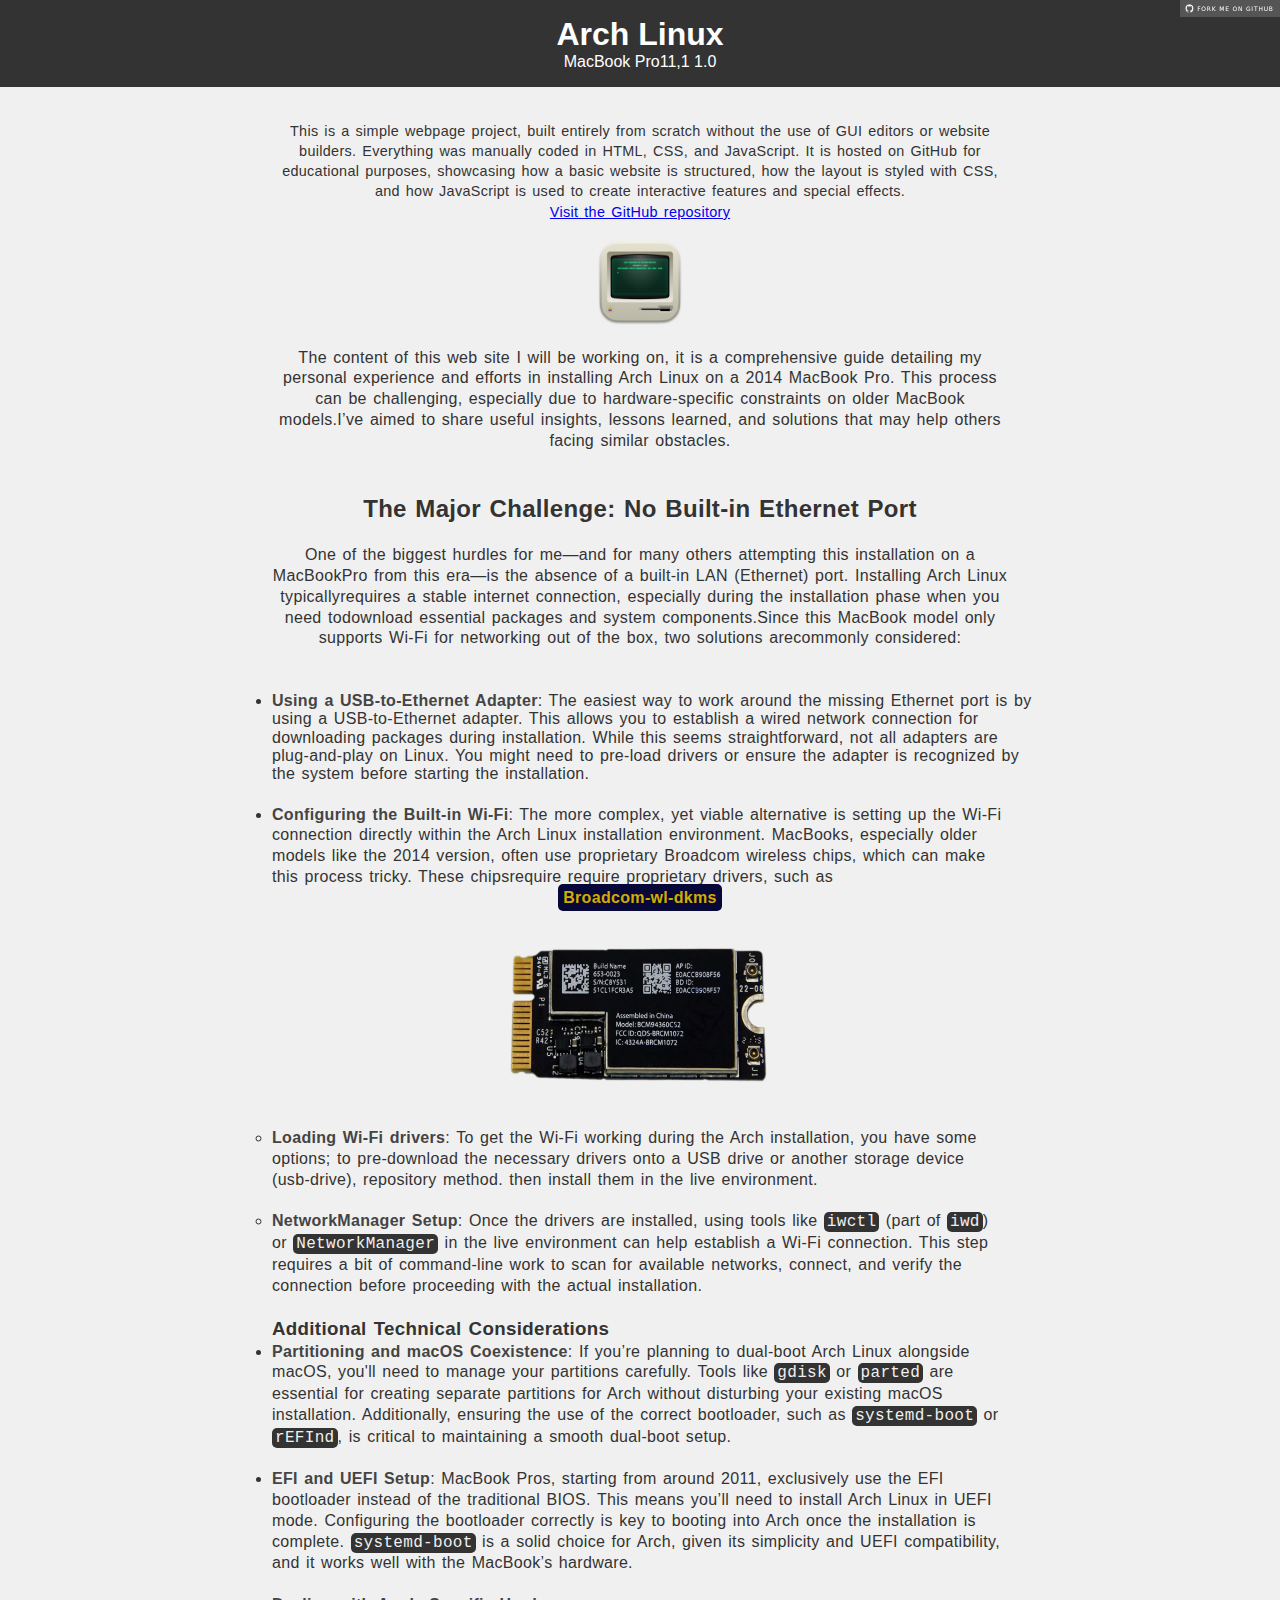
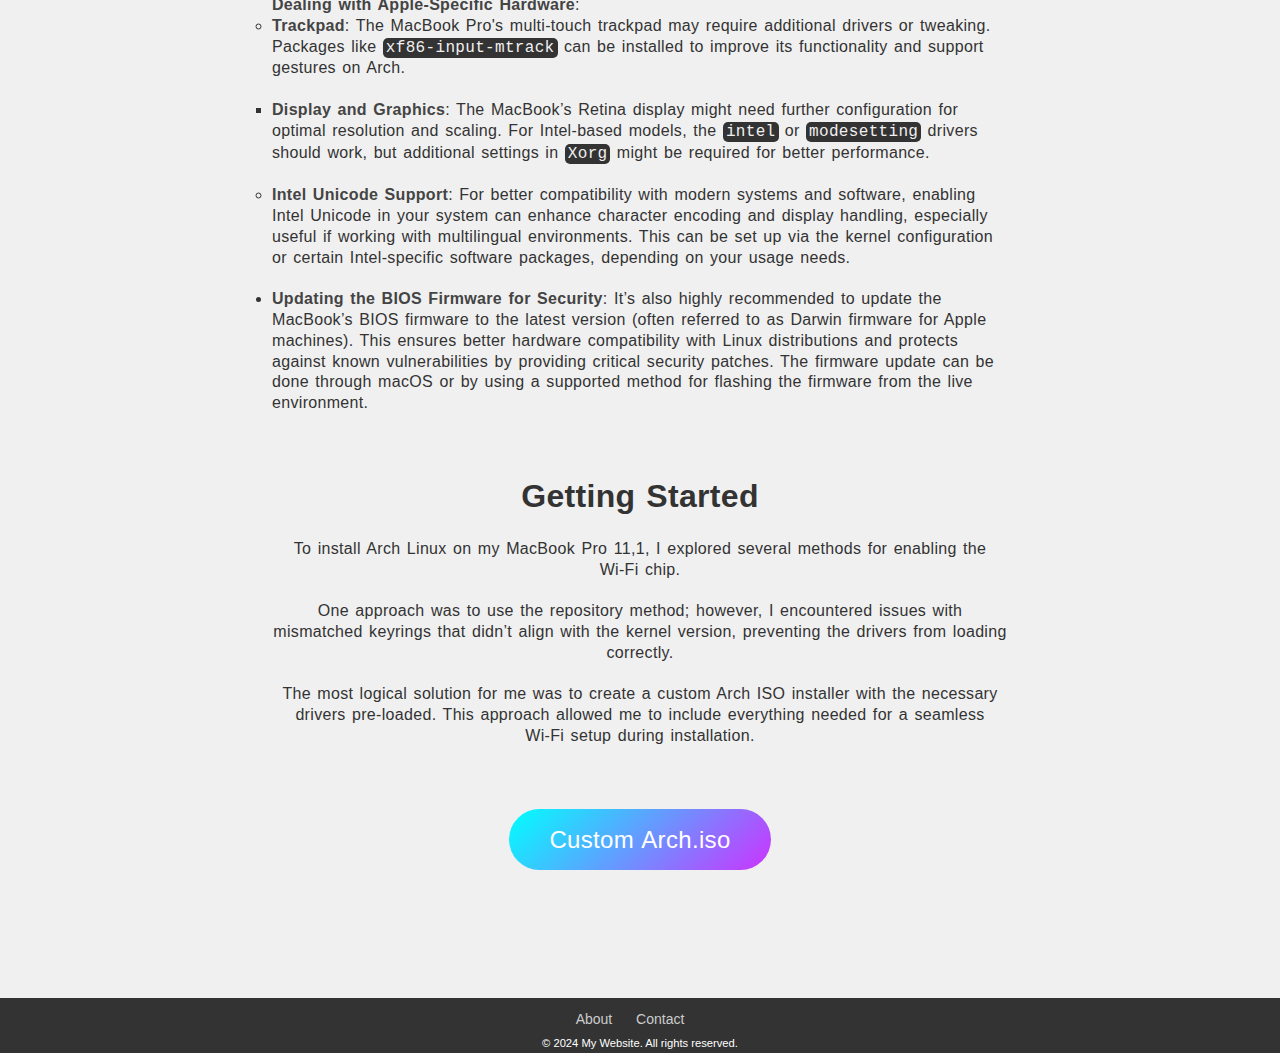
==== commit 5fe7118e: "zero-md" ====
--- a/index.html
+++ b/index.html
@@ -3,6 +3,7 @@
 <head>
     <meta charset="UTF-8">
     <meta name="viewport" content="width=device-width, initial-scale=1.0">
+    <link rel="icon" href="images/favicon.ico" type="images/fav.png">
     <title>My Website</title>
     <link rel="stylesheet" href="css/layout.css">
     <link rel="stylesheet" href="css/animations.css">
@@ -15,6 +16,24 @@
     <!--   <link rel="stylesheet" href="css/blend-image.css"> -->
     <!-- GSAP Library for JavaScript animations -->
     <script src="https://cdnjs.cloudflare.com/ajax/libs/gsap/3.12.2/gsap.min.js"></script>
+ <style>
+      footer {
+        height: 4rem;
+        margin-top: 4rem;
+        display: flex;
+        flex-direction: column;
+        align-items: center;
+        justify-content: center;
+        font-size: 0.875rem;
+      }
+      footer a {
+        text-decoration: underline;
+      }
+      footer a:hover {
+        opacity: 0.8;
+      }
+    </style>
+    
 </head>
 <body>
     <header>
--- a/css/layout.css
+++ b/css/layout.css
@@ -21,7 +21,7 @@
 
 /* Dark Mode Styles */
 body.dark-mode {
-    background-color: #121212; /* Dark background */
+    background-color: #111111; /* Dark background */
     color: #f0f0f0; /* Light text */
 }
 
@@ -105,14 +105,6 @@
 
 
 
-/* contact.html
-/* Ensure the page takes up at least the full height of the viewport */
-html, body {
-    height: 100%;
-    margin: 0;
-    padding: 0;
-}
-
 /* The container holding the content */
 body {
     display: flex;
@@ -128,35 +120,12 @@
 
 
 code {
-    background: #f0f0f0; /* Background for inline code */
+    background: #333; /* Background for inline code */
     padding: 1px 3px;          /* Padding for inline code */
     border-radius: 5px;        /* Rounded corners for inline code */
     font-family: monospace;    /* Use a monospace font */
-    color: #625
+    color: #f0f0f0
 }
 
 
-.markdown-container {
-    display: flex: 1;
-    overflows-y: auto; 
-    justify-content: center; /* Center horizontally */
-    align-items: center; /* Center vertically */
-    text-align: center; /* Center text */
-    max-hight: 20vh; /* Full viewport height */
-    padding: 0px; /* Space inside the container */
-    margin: 0; /* No extra space outside */
-    background-color: #f9f9f9; /* Light grey background */
-    border-radius: 8px; /* Rounded corners */
-    box-shadow: 0 2px 10px rgba(0, 0, 0, 0.1); /* Subtle shadow */
-}
 
-zero-md {
-    max-width: 1000px; /* Adjust as needed */
-    margin: 10 auto; /* Center the zero-md element */
-    padding: 0px; /* Space inside the zero-md element */
-    font-size: 16px; /* Adjust font size */
-    line-height: 1; /* Increase line height for readability */
-    color: #333; /* Dark text color */
-    overflow-y: auto; /* Allow vertical scrolling if content overflows */
-}
-
